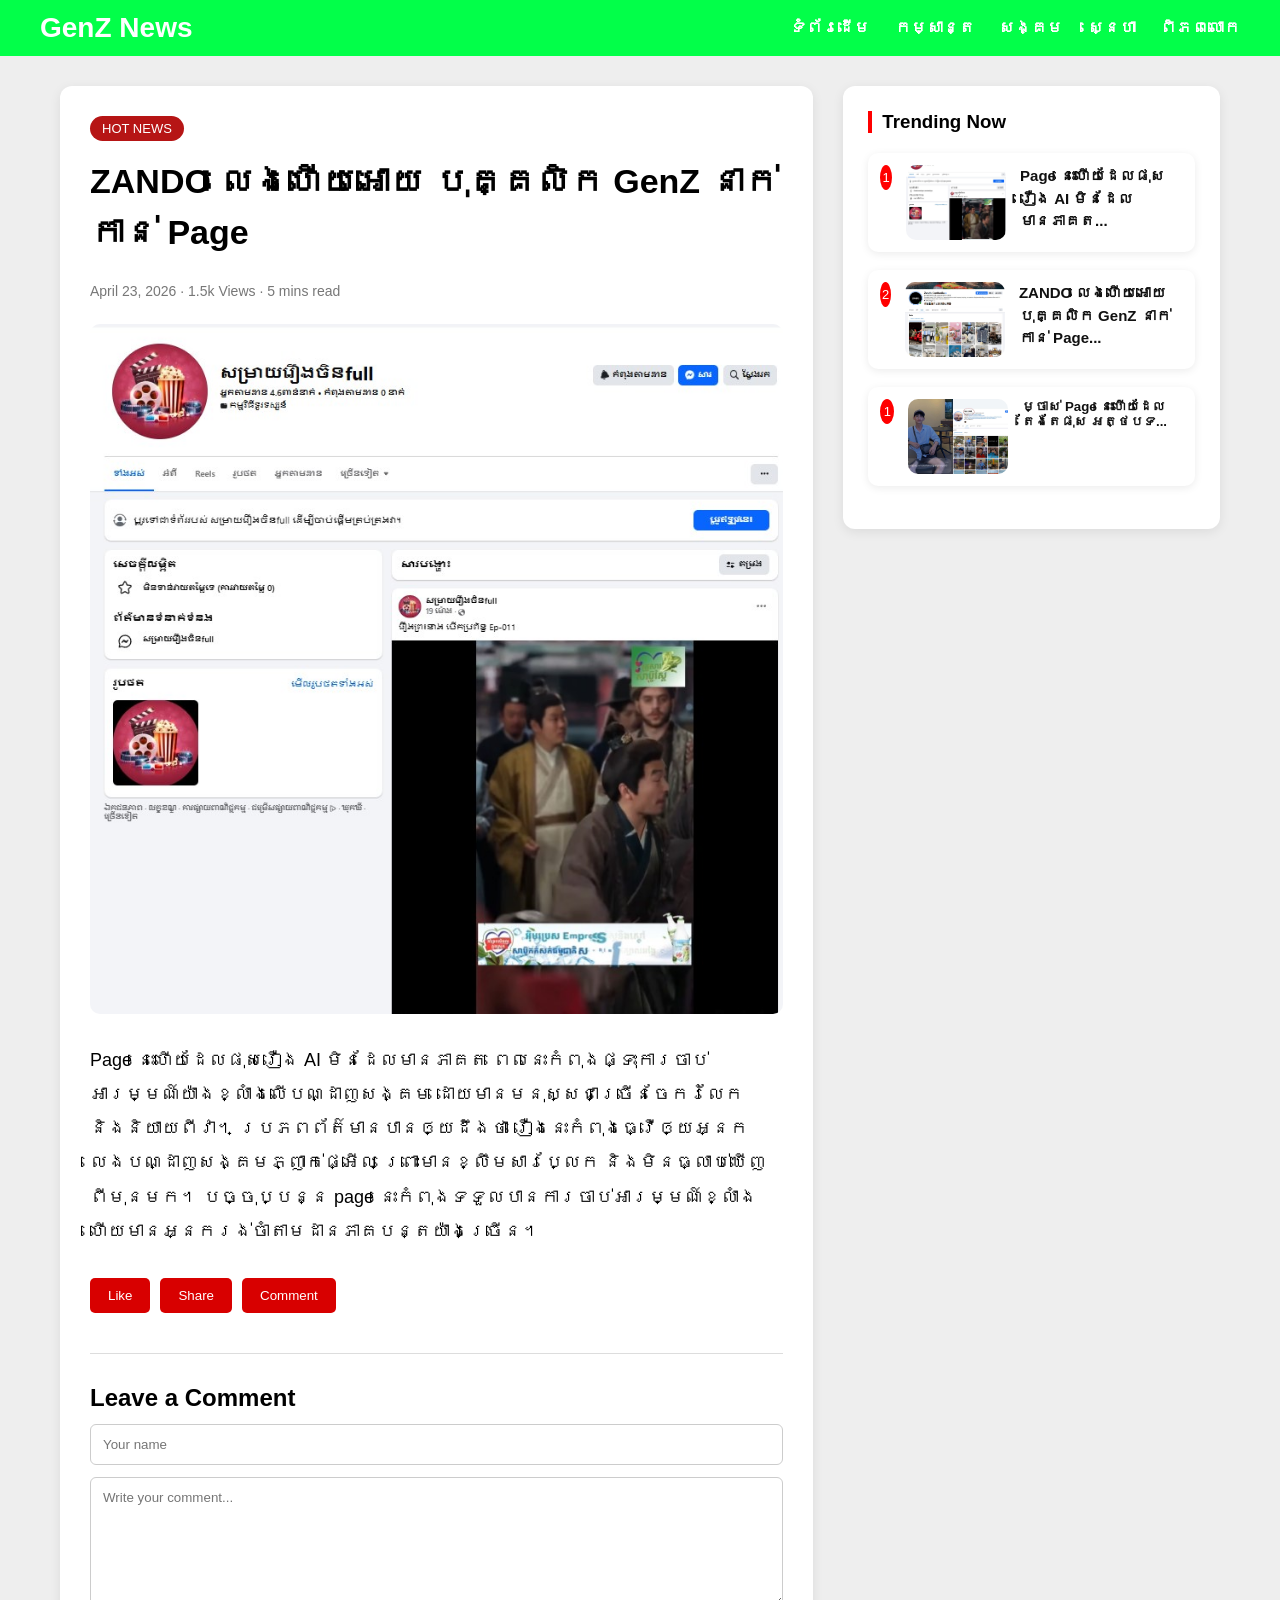
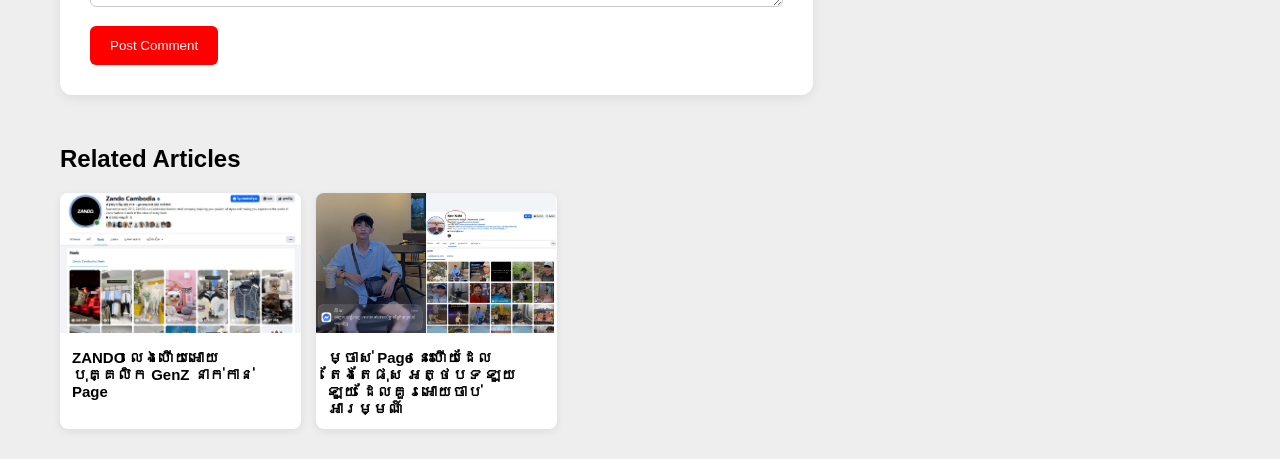
==== article1.html @ a0c183aa "update code" ====
<!DOCTYPE html>
<html lang="en">

<head>
    <meta charset="UTF-8">
    <meta name="viewport" content="width=device-width,initial-scale=1.0">
    <title>GenZ News Article</title>

    <style>
        * {
            margin: 0;
            padding: 0;
            box-sizing: border-box;
            font-family: Arial, Khmer OS Battambang, sans-serif;
        }
        
        body {
            background: #eee;
        }
        /* Header */
        
        header {
            background: #02ff49;
            color: white;
            padding: 12px 40px;
            display: flex;
            justify-content: space-between;
            align-items: center;
        }
        
        .logo {
            font-size: 28px;
            font-weight: bold;
        }
        
        nav a {
            color: #fff;
            text-decoration: none;
            margin-left: 20px;
            font-weight: 600;
        }
        /* Layout */
        
        .container {
            max-width: 1200px;
            margin: 30px auto;
            display: grid;
            grid-template-columns: 2fr 1fr;
            gap: 30px;
            padding: 0 20px;
        }
        /* Article */
        
        .article-box {
            background: #fff;
            padding: 30px;
            border-radius: 12px;
            box-shadow: 0 3px 12px rgba(0, 0, 0, .08);
        }
        
        .badge {
            background: #b61515;
            color: #fff;
            display: inline-block;
            padding: 5px 12px;
            border-radius: 30px;
            font-size: 13px;
            margin-bottom: 15px;
        }
        
        .meta {
            color: #777;
            font-size: 14px;
            margin: 12px 0 25px;
        }
        
        .article-box h1 {
            font-size: 34px;
            line-height: 1.5;
            margin-bottom: 25px;
        }
        
        .hero {
            width: 100%;
            border-radius: 10px;
            margin-bottom: 25px;
        }
        
        .article-box p {
            line-height: 1.9;
            margin-bottom: 20px;
            font-size: 18px;
        }
        /* share */
        
        .share {
            margin-top: 30px;
            display: flex;
            gap: 10px;
        }
        
        .share button {
            background: #d80000;
            border: none;
            color: #fff;
            padding: 10px 18px;
            border-radius: 5px;
            cursor: pointer;
        }
        /* comments */
        
        .comment-box {
            margin-top: 40px;
            padding-top: 30px;
            border-top: 1px solid #ddd;
        }
        
        input,
        textarea {
            width: 100%;
            padding: 12px;
            margin-top: 12px;
            border: 1px solid #ccc;
            border-radius: 6px;
        }
        
        textarea {
            height: 130px;
        }
        
        .post-btn {
            margin-top: 15px;
            background: red;
            color: #fff;
            border: none;
            padding: 12px 20px;
            border-radius: 6px;
        }
        /* Related */
        
        .related {
            margin-top: 50px;
        }
        
        .related h2 {
            margin-bottom: 20px;
        }
        
        .grid {
            display: grid;
            grid-template-columns: repeat(3, 1fr);
            gap: 15px;
        }
        
        .card {
            background: #fff;
            border-radius: 8px;
            overflow: hidden;
            box-shadow: 0 2px 8px rgba(0, 0, 0, .08);
            text-decoration: none;
            color: #000;
        }
        
        .card img {
            width: 100%;
            height: 140px;
            object-fit: cover;
        }
        
        .card h4 {
            padding: 12px;
            font-size: 15px;
        }
        /* sidebar */
        
        .sidebar {
            background: #fff;
            padding: 25px;
            border-radius: 12px;
            height: max-content;
            box-shadow: 0 3px 12px rgba(0, 0, 0, .08);
        }
        
        .sidebar h3 {
            border-left: 4px solid red;
            padding-left: 10px;
            margin-bottom: 20px;
        }
        
        .trend {
            display: flex;
            gap: 12px;
            margin-bottom: 18px;
            align-items: center;
        }
        
        .trend img {
            width: 90px;
            height: 65px;
            object-fit: cover;
            border-radius: 6px;
        }
        
        .num {
            background: red;
            color: #fff;
            width: 25px;
            height: 25px;
            display: flex;
            align-items: center;
            justify-content: center;
            border-radius: 50%;
            font-size: 13px;
        }
        
        .Trending {
            display: flex;
            gap: 14px;
            align-items: flex-start;
            text-decoration: none;
            background: #fff;
            padding: 12px;
            border-radius: 10px;
            box-shadow: 0 2px 8px rgba(0, 0, 0, .08);
            margin-bottom: 18px;
            transition: .3s;
            color: #111;
        }
        
        .Trending:hover {
            transform: translateY(-3px);
            box-shadow: 0 4px 12px rgba(0, 0, 0, .12);
        }
        
        .Trending img {
            width: 100px;
            height: 75px;
            object-fit: cover;
            border-radius: 10px;
            flex-shrink: 0;
        }
        
        .Trending h4 {
            font-size: 15px;
            line-height: 1.5;
            font-weight: 700;
            margin: 0;
        }
        
        .Trending:hover h4 {
            color: red;
        }
        
        @media(max-width:900px) {
            .container {
                grid-template-columns: 1fr;
            }
            .grid {
                grid-template-columns: 1fr 1fr;
            }
        }
    </style>
</head>

<body>

    <header>
        <div class="logo">GenZ News</div>

        <nav>
            <a href="./index.html">ទំព័រដើម</a>
            <a href="./komsan.html">កម្សាន្ត</a>
            <a href="./skoum.html">សង្គម</a>
            <a href="./sneha.html">ស្នេហា</a>
            <a href="./pipoblok.html">ពិភពលោក</a>
        </nav>
    </header>


    <div class="container">

        <!-- left -->
        <div>

            <div class="article-box">

                <div class="badge">HOT NEWS</div>

                <h1>
                    ZANDO ​​លេងហើយអោយ​​ បុគ្គលិក GenZ នាក់កាន់ Page
                </h1>

                <div class="meta">
                    April 23, 2026 · 1.5k Views · 5 mins read
                </div>

                <img class="hero" src="./img/1.jpg">

                <p>

                    Page នេះហើយដែលផុសរឿង AI មិនដែលមានភាគត ពេលនេះកំពុងផ្ទុះការចាប់អារម្មណ៍យ៉ាងខ្លាំងលើបណ្ដាញសង្គម ដោយមានមនុស្សជាច្រើនចែករំលែក និងនិយាយពីវា។ ប្រភពព័ត៌មានបានឲ្យដឹងថា រឿងនេះកំពុងធ្វើឲ្យអ្នកលេងបណ្ដាញសង្គមភ្ញាក់ផ្អើល ព្រោះមានខ្លឹមសារប្លែក និងមិនធ្លាប់ឃើញពីមុនមក។
                    បច្ចុប្បន្ន page នេះកំពុងទទួលបានការចាប់អារម្មណ៍ខ្លាំង ហើយមានអ្នករង់ចាំតាមដានភាគបន្តយ៉ាងច្រើន។
                </p>


                <div class="share">
                    <button>Like</button>
                    <button>Share</button>
                    <button>Comment</button>
                </div>


                <div class="comment-box">
                    <h2>Leave a Comment</h2>

                    <input placeholder="Your name">

                    <textarea placeholder="Write your comment..."></textarea>

                    <button class="post-btn">
Post Comment
</button>

                </div>

            </div>


            <div class="related">
                <h2>Related Articles</h2>

                <div class="grid">

                    <a href="article2.html" class="card">
                        <img src="./img/2.jpg" alt="">
                        <h4> ZANDO ​​លេងហើយអោយ​​ បុគ្គលិក GenZ នាក់កាន់ Page</h4>
                    </a>

                    <a href="article3.html" class="card">
                        <img src="./img/3.jpg" alt="">
                        <h4>ម្ចាស់ Page​​ នេះហើយដែលតែងតែផុស អត្ថបទ ឡូយ​ ឡូយ​​ ដែលគួរអោយចាប់អារម្មណ៍</h4>
                    </a>

                </div>
            </div>

        </div>


        <!-- right -->
        <div class="sidebar">

            <h3>Trending Now</h3>

            <a href="article1.html" class="Trending">
                <span class="num">1</span>
                <img src="./img/1.jpg">
                <h4>Page នេះហើយដែលផុសរឿង AI មិនដែលមានភាគត...</h4>
            </a>

            <a href="article2.html" class="Trending">
                <span class="num">2</span>
                <img src="./img/2.jpg">
                <h4> ZANDO ​​លេងហើយអោយ​​ បុគ្គលិក GenZ នាក់កាន់ Page...</h4>
            </a>
            <a href="article3.html" class="Trending">
                <span class="num">1</span>
                <img src="./img/3.jpg">
                <h5> ម្ចាស់ Page​​ នេះហើយដែលតែងតែផុស អត្ថបទ...</h5>
            </a>


        </div>

    </div>

</body>

</html>
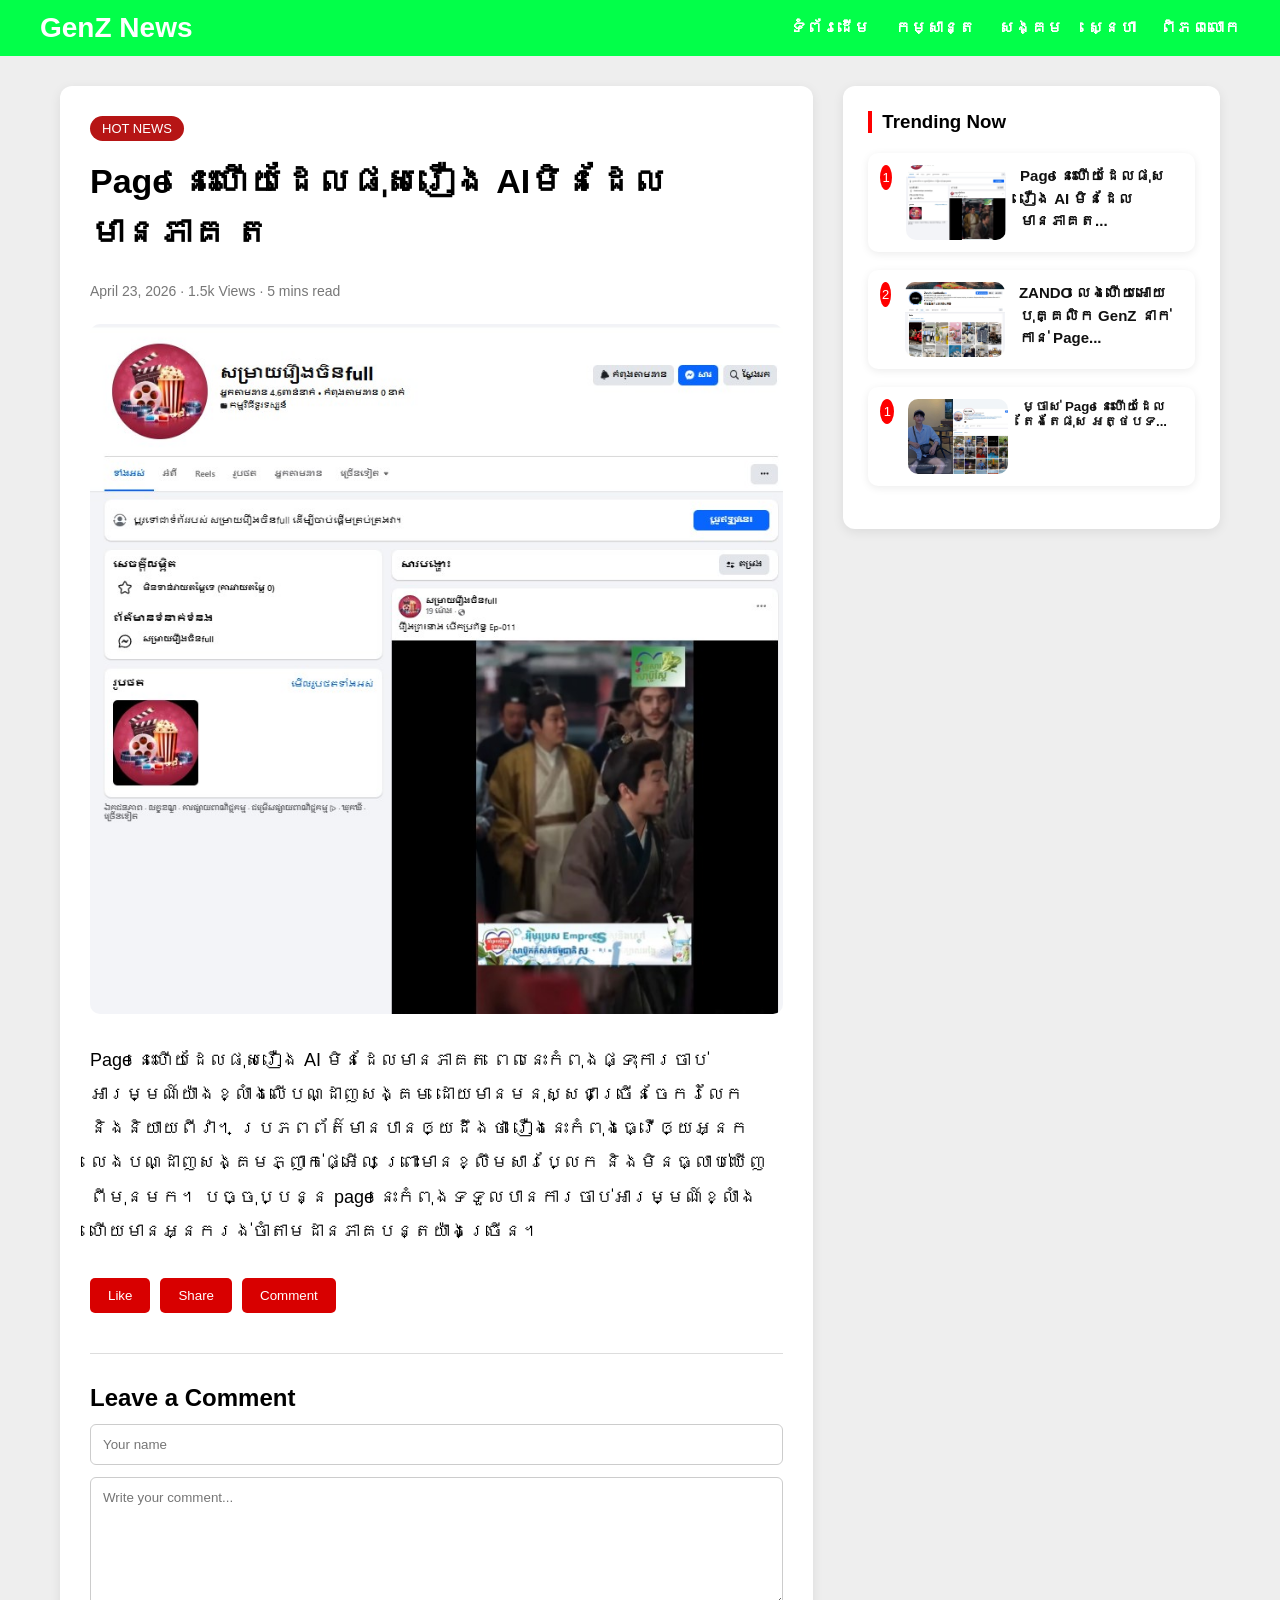
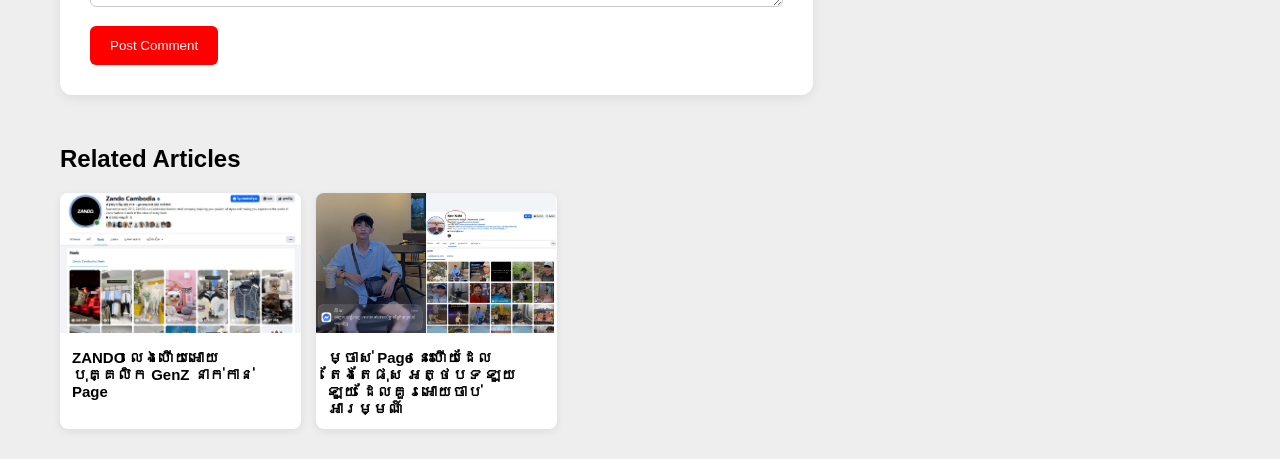
==== commit 2300899e: "update code" ====
--- a/article1.html
+++ b/article1.html
@@ -268,7 +268,7 @@
         <div class="logo">GenZ News</div>
 
         <nav>
-            <a href="./index.html">ទំព័រដើម</a>
+            <a href="/">ទំព័រដើម</a>
             <a href="./komsan.html">កម្សាន្ត</a>
             <a href="./skoum.html">សង្គម</a>
             <a href="./sneha.html">ស្នេហា</a>
@@ -287,7 +287,7 @@
                 <div class="badge">HOT NEWS</div>
 
                 <h1>
-                    ZANDO ​​លេងហើយអោយ​​ បុគ្គលិក GenZ នាក់កាន់ Page
+                    Page​ នេះហើយដែលផុសរឿង AI​មិនដែលមានភាគ ត
                 </h1>
 
                 <div class="meta">
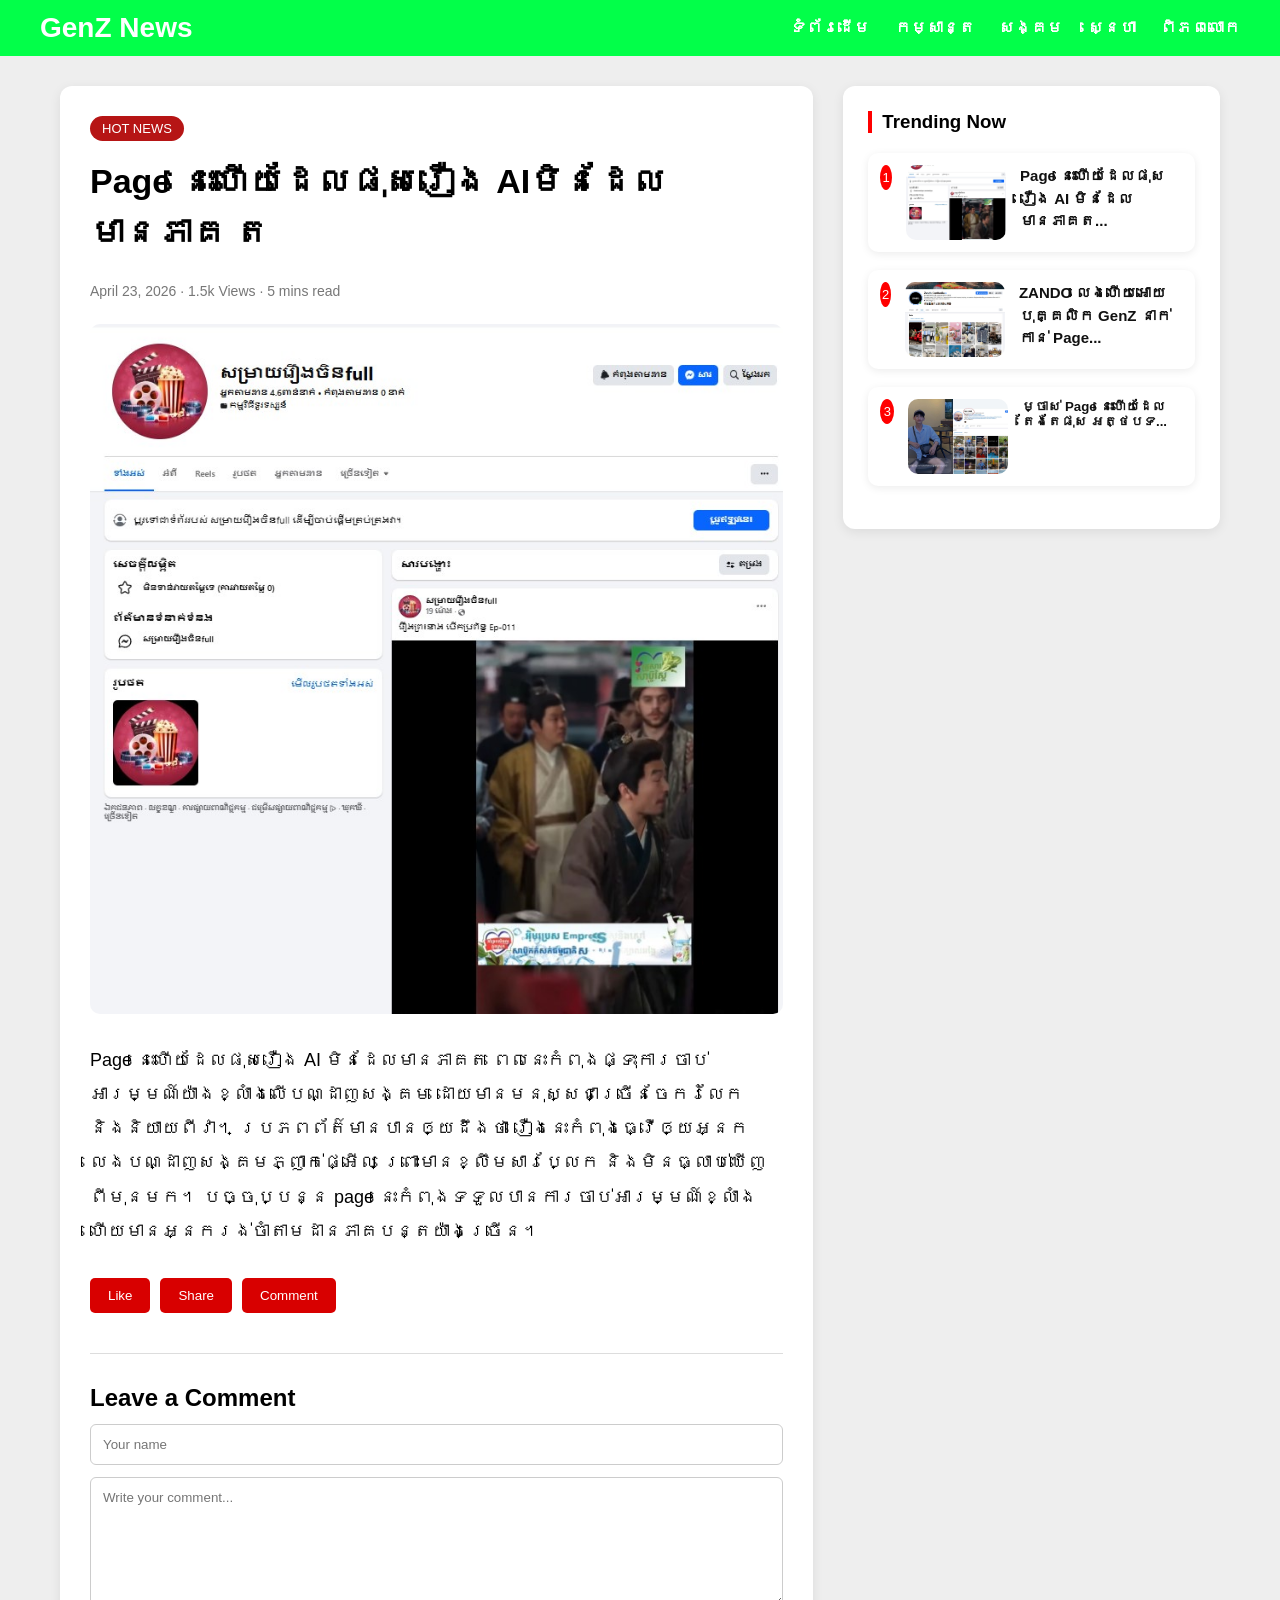
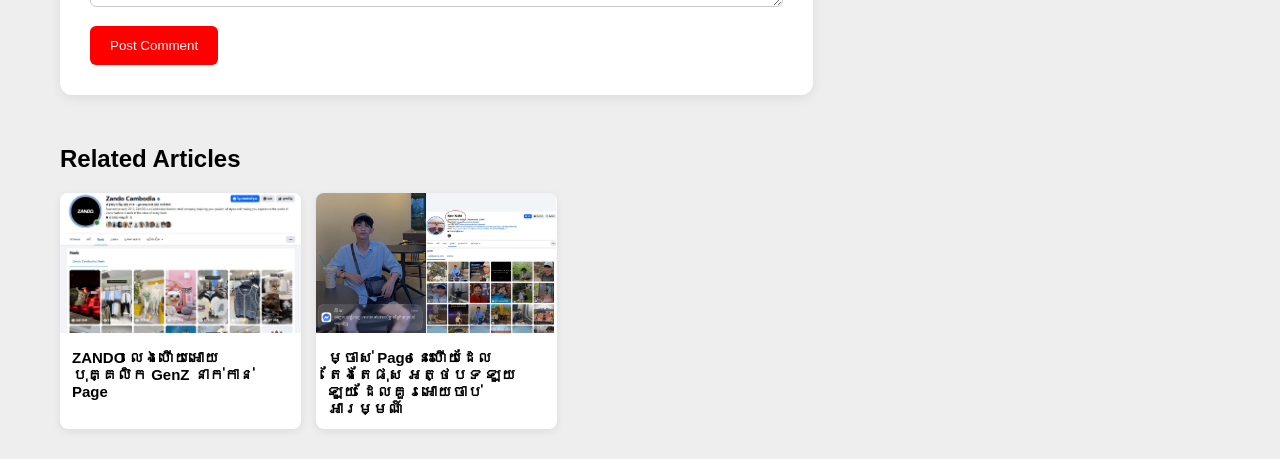
==== commit f059ef3b: "update code" ====
--- a/article1.html
+++ b/article1.html
@@ -364,7 +364,7 @@
                 <h4> ZANDO ​​លេងហើយអោយ​​ បុគ្គលិក GenZ នាក់កាន់ Page...</h4>
             </a>
             <a href="article3.html" class="Trending">
-                <span class="num">1</span>
+                <span class="num">3</span>
                 <img src="./img/3.jpg">
                 <h5> ម្ចាស់ Page​​ នេះហើយដែលតែងតែផុស អត្ថបទ...</h5>
             </a>
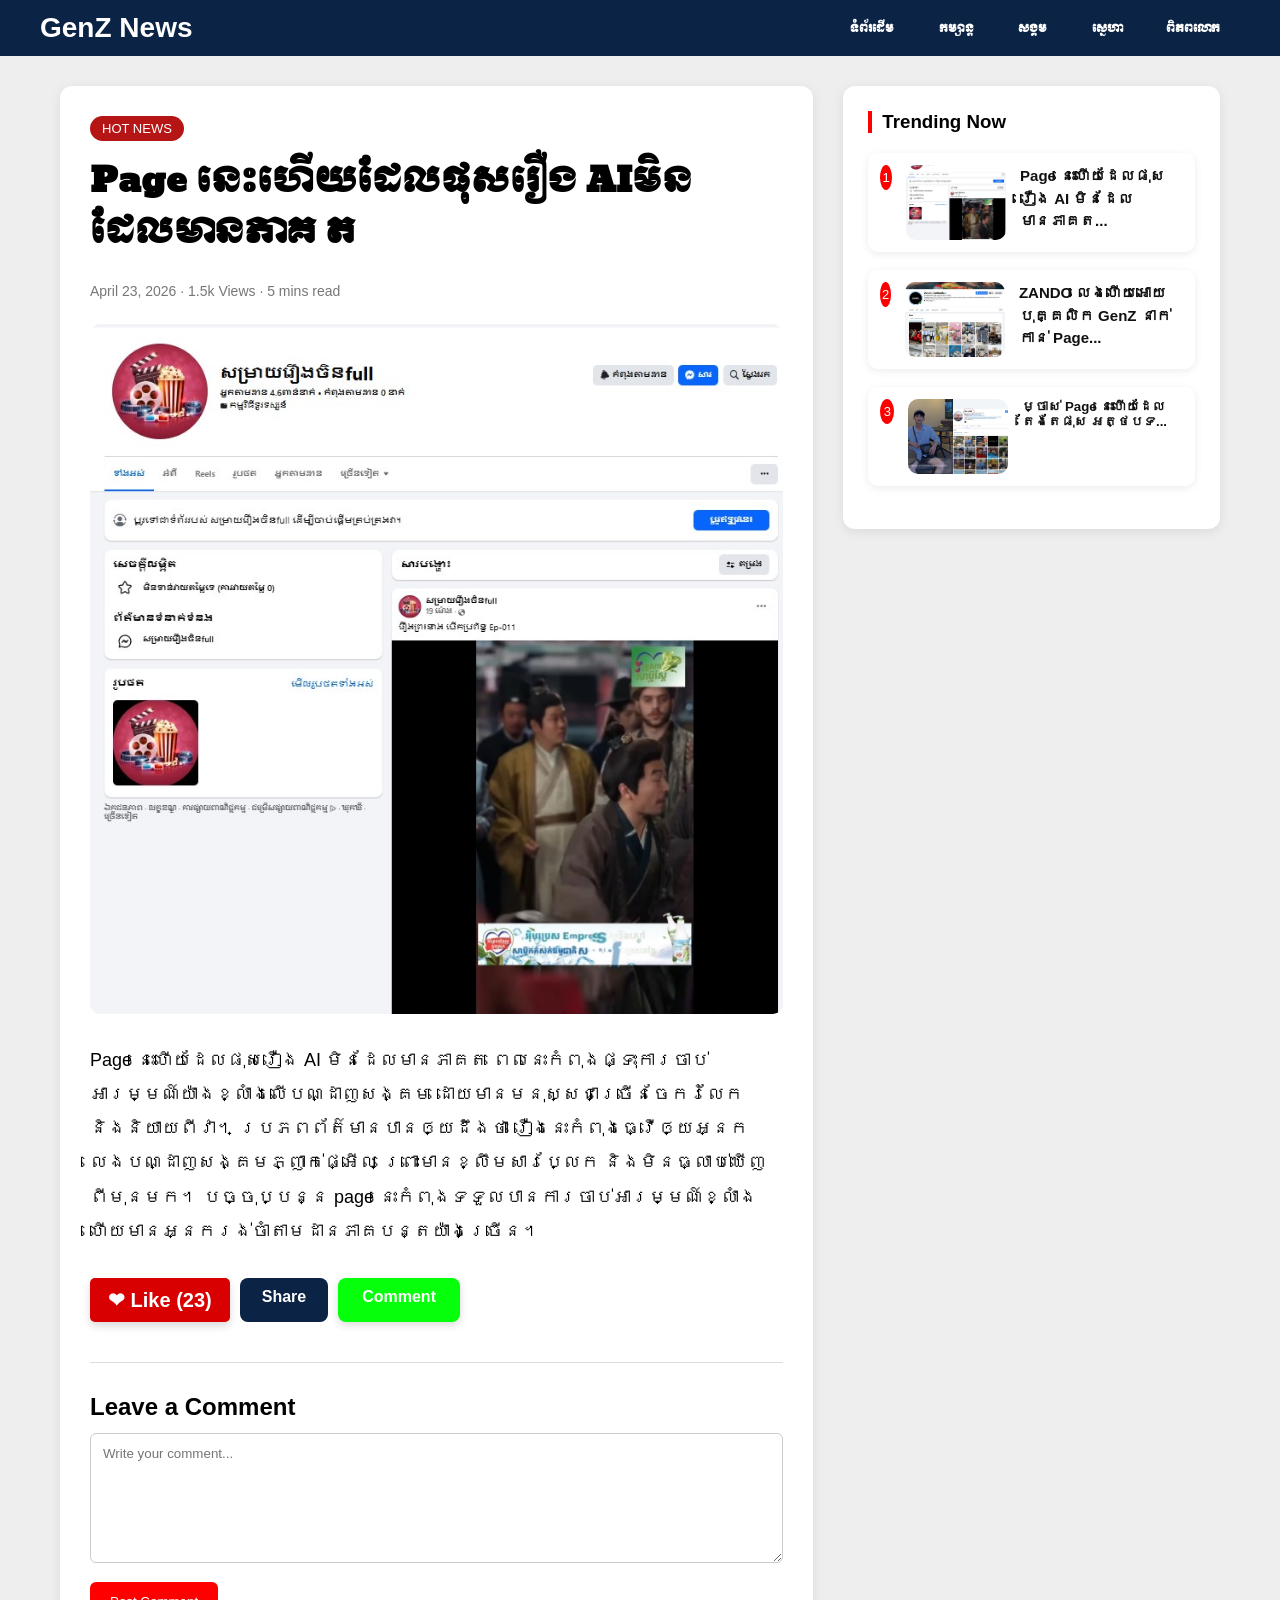
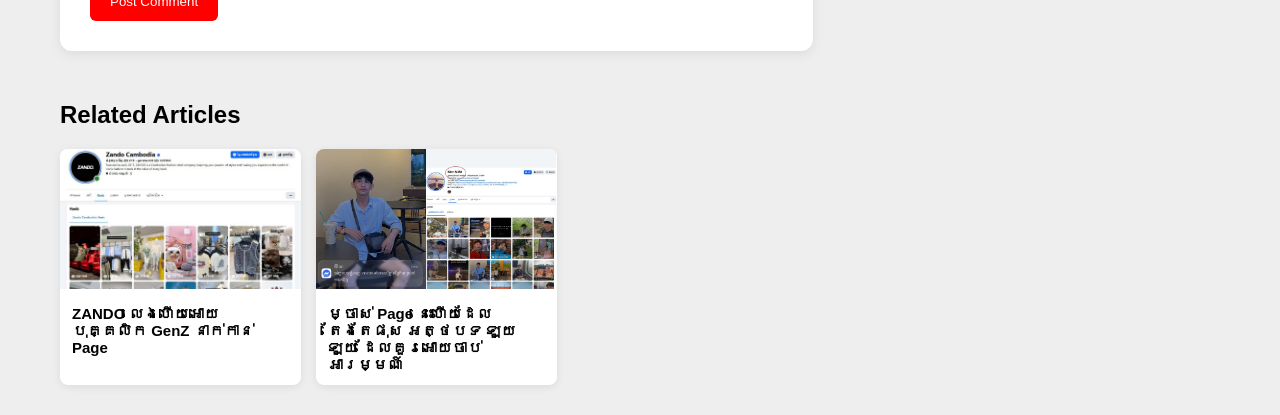
==== commit 515f367d: "update code" ====
--- a/article1.html
+++ b/article1.html
@@ -4,262 +4,10 @@
 <head>
     <meta charset="UTF-8">
     <meta name="viewport" content="width=device-width,initial-scale=1.0">
+    <link href="https://fonts.googleapis.com/css2?family=Moul&display=swap" rel="stylesheet">
     <title>GenZ News Article</title>
 
-    <style>
-        * {
-            margin: 0;
-            padding: 0;
-            box-sizing: border-box;
-            font-family: Arial, Khmer OS Battambang, sans-serif;
-        }
-        
-        body {
-            background: #eee;
-        }
-        /* Header */
-        
-        header {
-            background: #02ff49;
-            color: white;
-            padding: 12px 40px;
-            display: flex;
-            justify-content: space-between;
-            align-items: center;
-        }
-        
-        .logo {
-            font-size: 28px;
-            font-weight: bold;
-        }
-        
-        nav a {
-            color: #fff;
-            text-decoration: none;
-            margin-left: 20px;
-            font-weight: 600;
-        }
-        /* Layout */
-        
-        .container {
-            max-width: 1200px;
-            margin: 30px auto;
-            display: grid;
-            grid-template-columns: 2fr 1fr;
-            gap: 30px;
-            padding: 0 20px;
-        }
-        /* Article */
-        
-        .article-box {
-            background: #fff;
-            padding: 30px;
-            border-radius: 12px;
-            box-shadow: 0 3px 12px rgba(0, 0, 0, .08);
-        }
-        
-        .badge {
-            background: #b61515;
-            color: #fff;
-            display: inline-block;
-            padding: 5px 12px;
-            border-radius: 30px;
-            font-size: 13px;
-            margin-bottom: 15px;
-        }
-        
-        .meta {
-            color: #777;
-            font-size: 14px;
-            margin: 12px 0 25px;
-        }
-        
-        .article-box h1 {
-            font-size: 34px;
-            line-height: 1.5;
-            margin-bottom: 25px;
-        }
-        
-        .hero {
-            width: 100%;
-            border-radius: 10px;
-            margin-bottom: 25px;
-        }
-        
-        .article-box p {
-            line-height: 1.9;
-            margin-bottom: 20px;
-            font-size: 18px;
-        }
-        /* share */
-        
-        .share {
-            margin-top: 30px;
-            display: flex;
-            gap: 10px;
-        }
-        
-        .share button {
-            background: #d80000;
-            border: none;
-            color: #fff;
-            padding: 10px 18px;
-            border-radius: 5px;
-            cursor: pointer;
-        }
-        /* comments */
-        
-        .comment-box {
-            margin-top: 40px;
-            padding-top: 30px;
-            border-top: 1px solid #ddd;
-        }
-        
-        input,
-        textarea {
-            width: 100%;
-            padding: 12px;
-            margin-top: 12px;
-            border: 1px solid #ccc;
-            border-radius: 6px;
-        }
-        
-        textarea {
-            height: 130px;
-        }
-        
-        .post-btn {
-            margin-top: 15px;
-            background: red;
-            color: #fff;
-            border: none;
-            padding: 12px 20px;
-            border-radius: 6px;
-        }
-        /* Related */
-        
-        .related {
-            margin-top: 50px;
-        }
-        
-        .related h2 {
-            margin-bottom: 20px;
-        }
-        
-        .grid {
-            display: grid;
-            grid-template-columns: repeat(3, 1fr);
-            gap: 15px;
-        }
-        
-        .card {
-            background: #fff;
-            border-radius: 8px;
-            overflow: hidden;
-            box-shadow: 0 2px 8px rgba(0, 0, 0, .08);
-            text-decoration: none;
-            color: #000;
-        }
-        
-        .card img {
-            width: 100%;
-            height: 140px;
-            object-fit: cover;
-        }
-        
-        .card h4 {
-            padding: 12px;
-            font-size: 15px;
-        }
-        /* sidebar */
-        
-        .sidebar {
-            background: #fff;
-            padding: 25px;
-            border-radius: 12px;
-            height: max-content;
-            box-shadow: 0 3px 12px rgba(0, 0, 0, .08);
-        }
-        
-        .sidebar h3 {
-            border-left: 4px solid red;
-            padding-left: 10px;
-            margin-bottom: 20px;
-        }
-        
-        .trend {
-            display: flex;
-            gap: 12px;
-            margin-bottom: 18px;
-            align-items: center;
-        }
-        
-        .trend img {
-            width: 90px;
-            height: 65px;
-            object-fit: cover;
-            border-radius: 6px;
-        }
-        
-        .num {
-            background: red;
-            color: #fff;
-            width: 25px;
-            height: 25px;
-            display: flex;
-            align-items: center;
-            justify-content: center;
-            border-radius: 50%;
-            font-size: 13px;
-        }
-        
-        .Trending {
-            display: flex;
-            gap: 14px;
-            align-items: flex-start;
-            text-decoration: none;
-            background: #fff;
-            padding: 12px;
-            border-radius: 10px;
-            box-shadow: 0 2px 8px rgba(0, 0, 0, .08);
-            margin-bottom: 18px;
-            transition: .3s;
-            color: #111;
-        }
-        
-        .Trending:hover {
-            transform: translateY(-3px);
-            box-shadow: 0 4px 12px rgba(0, 0, 0, .12);
-        }
-        
-        .Trending img {
-            width: 100px;
-            height: 75px;
-            object-fit: cover;
-            border-radius: 10px;
-            flex-shrink: 0;
-        }
-        
-        .Trending h4 {
-            font-size: 15px;
-            line-height: 1.5;
-            font-weight: 700;
-            margin: 0;
-        }
-        
-        .Trending:hover h4 {
-            color: red;
-        }
-        
-        @media(max-width:900px) {
-            .container {
-                grid-template-columns: 1fr;
-            }
-            .grid {
-                grid-template-columns: 1fr 1fr;
-            }
-        }
-    </style>
+    <link rel="stylesheet" href="post.css">
 </head>
 
 <body>
@@ -268,11 +16,11 @@
         <div class="logo">GenZ News</div>
 
         <nav>
-            <a href="/">ទំព័រដើម</a>
-            <a href="./komsan.html">កម្សាន្ត</a>
-            <a href="./skoum.html">សង្គម</a>
-            <a href="./sneha.html">ស្នេហា</a>
-            <a href="./pipoblok.html">ពិភពលោក</a>
+            <a href="./index.html" class="khmer-title">ទំព័រដើម</a>
+            <a href="./komsan.html" class="khmer-title">កម្សាន្ត</a>
+            <a href="./skoum.html" class="khmer-title">សង្គម</a>
+            <a href="./sneha.html" class="khmer-title">ស្នេហា</a>
+            <a href="./pipoblok.html" class="khmer-title">ពិភពលោក</a>
         </nav>
     </header>
 
@@ -286,7 +34,7 @@
 
                 <div class="badge">HOT NEWS</div>
 
-                <h1>
+                <h1 class="khmer-title">
                     Page​ នេះហើយដែលផុសរឿង AI​មិនដែលមានភាគ ត
                 </h1>
 
@@ -304,16 +52,20 @@
 
 
                 <div class="share">
-                    <button>Like</button>
-                    <button>Share</button>
-                    <button>Comment</button>
+                    <button class="like-btn">
+                        ❤ Like (23)
+                        </button>
+                    <a class="share-btn" href="https://www.facebook.com/share/p/1JPgJ2mor9/" target="_blank">
+                         Share
+                        </a>
+                    <a class="Comment-btn" href="https://www.facebook.com/share/p/1JPgJ2mor9/" target="_blank">
+                         Comment
+                        </a>
                 </div>
 
 
                 <div class="comment-box">
                     <h2>Leave a Comment</h2>
-
-                    <input placeholder="Your name">
 
                     <textarea placeholder="Write your comment..."></textarea>
 
--- a/post.css
+++ b/post.css
@@ -0,0 +1,337 @@
+* {
+    margin: 0;
+    padding: 0;
+    box-sizing: border-box;
+    font-family: Arial, Khmer OS Battambang, sans-serif;
+}
+
+body {
+    background: #eee;
+}
+
+
+/* Header */
+
+header {
+    background: #0B2345;
+    color: white;
+    padding: 12px 40px;
+    display: flex;
+    justify-content: space-between;
+    align-items: center;
+}
+
+.logo {
+    font-size: 28px;
+    font-weight: bold;
+}
+
+nav a {
+    color: #fff;
+    text-decoration: none;
+    margin-left: 20px;
+    font-weight: 600;
+}
+
+
+/* Layout */
+
+.container {
+    max-width: 1200px;
+    margin: 30px auto;
+    display: grid;
+    grid-template-columns: 2fr 1fr;
+    gap: 30px;
+    padding: 0 20px;
+}
+
+
+/* Article */
+
+.article-box {
+    background: #fff;
+    padding: 30px;
+    border-radius: 12px;
+    box-shadow: 0 3px 12px rgba(0, 0, 0, .08);
+}
+
+.badge {
+    background: #b61515;
+    color: #fff;
+    display: inline-block;
+    padding: 5px 12px;
+    border-radius: 30px;
+    font-size: 13px;
+    margin-bottom: 15px;
+}
+
+.meta {
+    color: #777;
+    font-size: 14px;
+    margin: 12px 0 25px;
+}
+
+.article-box h1 {
+    font-size: 34px;
+    line-height: 1.5;
+    margin-bottom: 25px;
+}
+
+.hero {
+    width: 100%;
+    border-radius: 10px;
+    margin-bottom: 25px;
+}
+
+.article-box p {
+    line-height: 1.9;
+    margin-bottom: 20px;
+    font-size: 18px;
+}
+
+
+/* share */
+
+.share {
+    margin-top: 30px;
+    display: flex;
+    gap: 10px;
+}
+
+.share button {
+    background: #d80000;
+    border: none;
+    color: #fff;
+    padding: 10px 18px;
+    border-radius: 5px;
+    cursor: pointer;
+}
+
+
+/* comments */
+
+.comment-box {
+    margin-top: 40px;
+    padding-top: 30px;
+    border-top: 1px solid #ddd;
+}
+
+input,
+textarea {
+    width: 100%;
+    padding: 12px;
+    margin-top: 12px;
+    border: 1px solid #ccc;
+    border-radius: 6px;
+}
+
+textarea {
+    height: 130px;
+}
+
+.post-btn {
+    margin-top: 15px;
+    background: red;
+    color: #fff;
+    border: none;
+    padding: 12px 20px;
+    border-radius: 6px;
+}
+
+
+/* Related */
+
+.related {
+    margin-top: 50px;
+}
+
+.related h2 {
+    margin-bottom: 20px;
+}
+
+.grid {
+    display: grid;
+    grid-template-columns: repeat(3, 1fr);
+    gap: 15px;
+}
+
+.card {
+    background: #fff;
+    border-radius: 8px;
+    overflow: hidden;
+    box-shadow: 0 2px 8px rgba(0, 0, 0, .08);
+    text-decoration: none;
+    color: #000;
+}
+
+.card img {
+    width: 100%;
+    height: 140px;
+    object-fit: cover;
+}
+
+.card h4 {
+    padding: 12px;
+    font-size: 15px;
+}
+
+
+/* sidebar */
+
+.sidebar {
+    background: #fff;
+    padding: 25px;
+    border-radius: 12px;
+    height: max-content;
+    box-shadow: 0 3px 12px rgba(0, 0, 0, .08);
+}
+
+.sidebar h3 {
+    border-left: 4px solid red;
+    padding-left: 10px;
+    margin-bottom: 20px;
+}
+
+.trend {
+    display: flex;
+    gap: 12px;
+    margin-bottom: 18px;
+    align-items: center;
+}
+
+.trend img {
+    width: 90px;
+    height: 65px;
+    object-fit: cover;
+    border-radius: 6px;
+}
+
+.num {
+    background: red;
+    color: #fff;
+    width: 25px;
+    height: 25px;
+    display: flex;
+    align-items: center;
+    justify-content: center;
+    border-radius: 50%;
+    font-size: 13px;
+}
+
+.Trending {
+    display: flex;
+    gap: 14px;
+    align-items: flex-start;
+    text-decoration: none;
+    background: #fff;
+    padding: 12px;
+    border-radius: 10px;
+    box-shadow: 0 2px 8px rgba(0, 0, 0, .08);
+    margin-bottom: 18px;
+    transition: .3s;
+    color: #111;
+}
+
+.Trending:hover {
+    transform: translateY(-3px);
+    box-shadow: 0 4px 12px rgba(0, 0, 0, .12);
+}
+
+.Trending img {
+    width: 100px;
+    height: 75px;
+    object-fit: cover;
+    border-radius: 10px;
+    flex-shrink: 0;
+}
+
+.Trending h4 {
+    font-size: 15px;
+    line-height: 1.5;
+    font-weight: 700;
+    margin: 0;
+}
+
+.Trending:hover h4 {
+    color: red;
+}
+
+.like-btn {
+    background: #e10600;
+    color: #fff;
+    border: none;
+    padding: 12px 22px;
+    border-radius: 12px;
+    font-size: 20px;
+    font-weight: 700;
+    display: inline-flex;
+    align-items: center;
+    gap: 10px;
+    cursor: pointer;
+    box-shadow: 0 4px 8px rgba(0, 0, 0, .15);
+}
+
+.like-btn:hover {
+    background: #c90000;
+}
+
+.like-btn i {
+    font-size: 18px;
+}
+
+@media(max-width:900px) {
+    .container {
+        grid-template-columns: 1fr;
+    }
+    .grid {
+        grid-template-columns: 1fr 1fr;
+    }
+}
+
+.share-btn {
+    display: inline-block;
+    background: #0b2345;
+    color: #fff;
+    padding: 10px 22px;
+    border-radius: 8px;
+    text-decoration: none;
+    font-weight: bold;
+}
+
+.share-btn:hover {
+    opacity: .9;
+}
+
+.Comment-btn {
+    display: inline-block;
+    background: #06ff0a;
+    color: #fff;
+    padding: 10px 24px;
+    border-radius: 8px;
+    text-decoration: none;
+    font-weight: 700;
+    font-size: 16px;
+    transition: .3s;
+    box-shadow: 0 3px 8px rgba(0, 0, 0, .15);
+}
+
+.Comment-btn:hover {
+    background: #2bff01;
+    transform: translateY(-2px);
+}
+
+.Comment-btn:active {
+    transform: scale(.98);
+}
+
+.khmer-title {
+    font-family: 'Moul', serif;
+    font-size: 10px;
+    /* change bigger/smaller */
+    text-decoration: none;
+    margin-right: 20px;
+}
+
+.khmer-title:hover {
+    opacity: .8;
+}
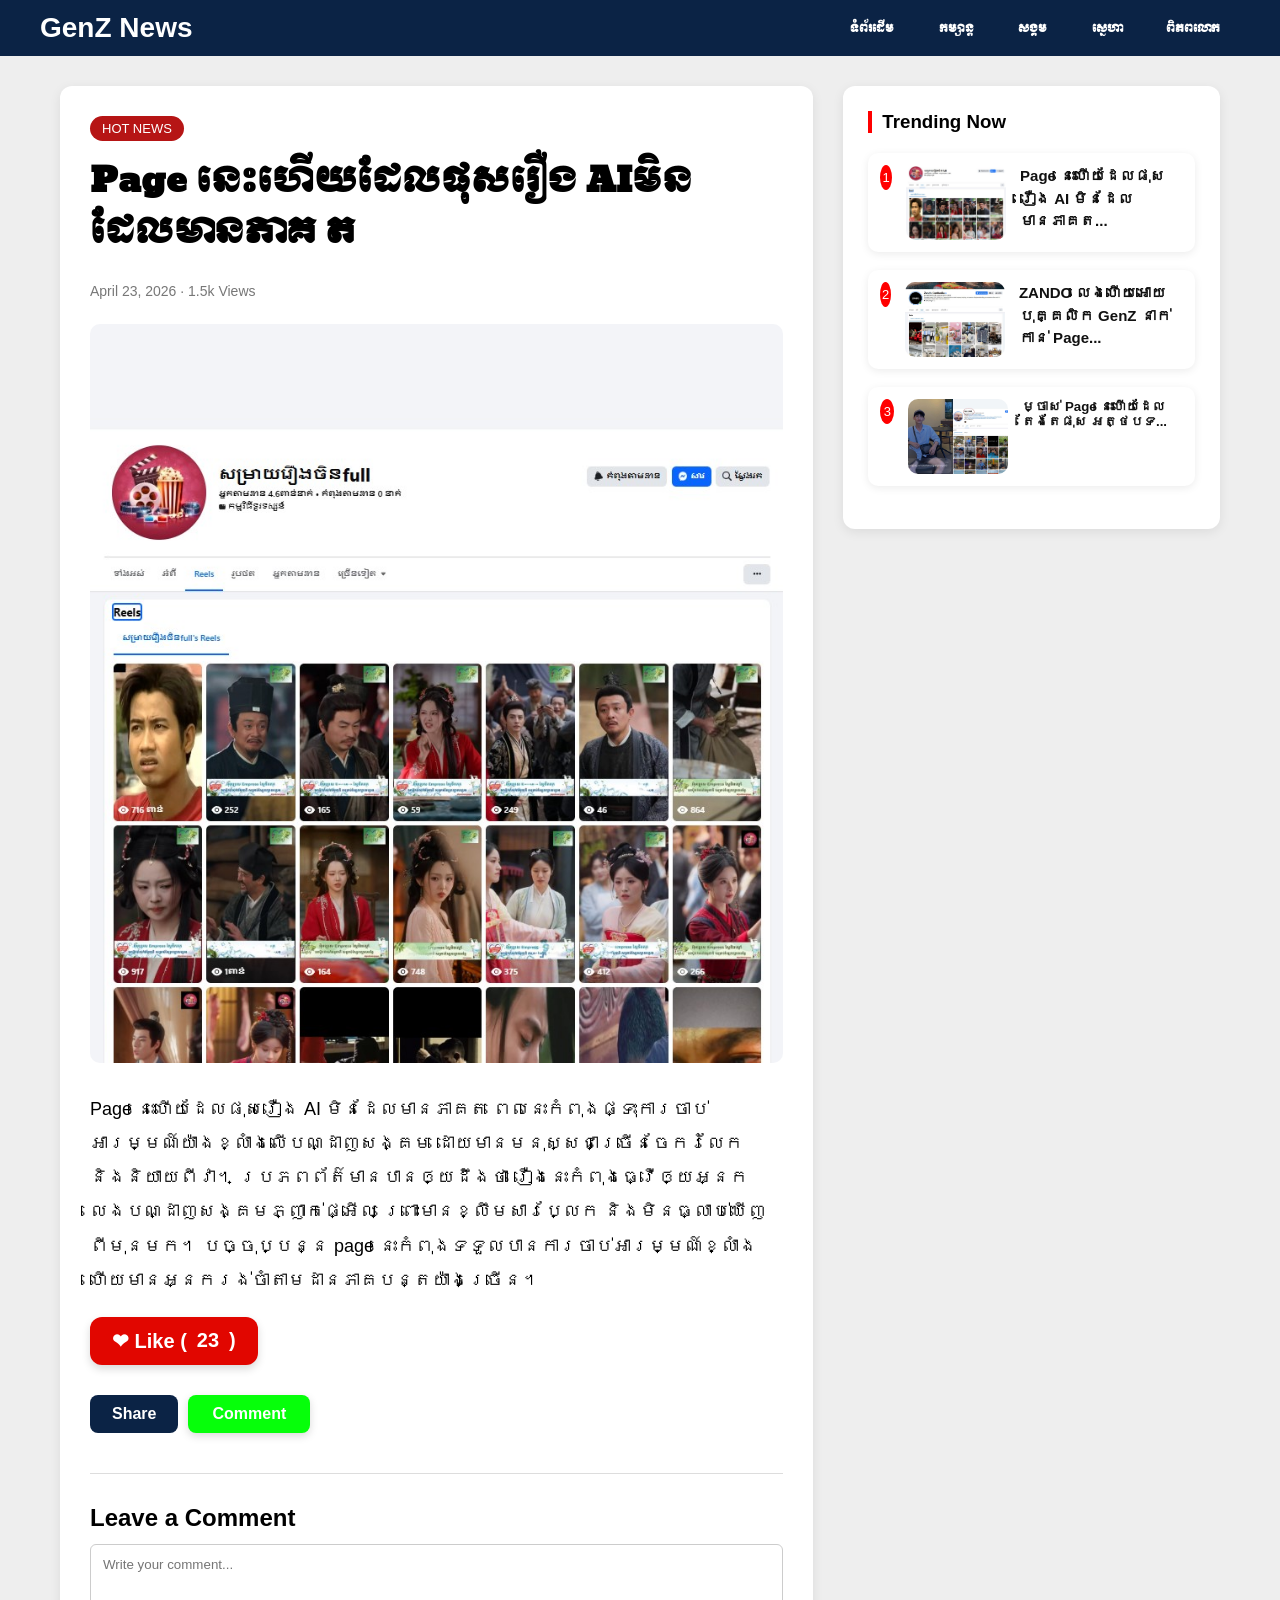
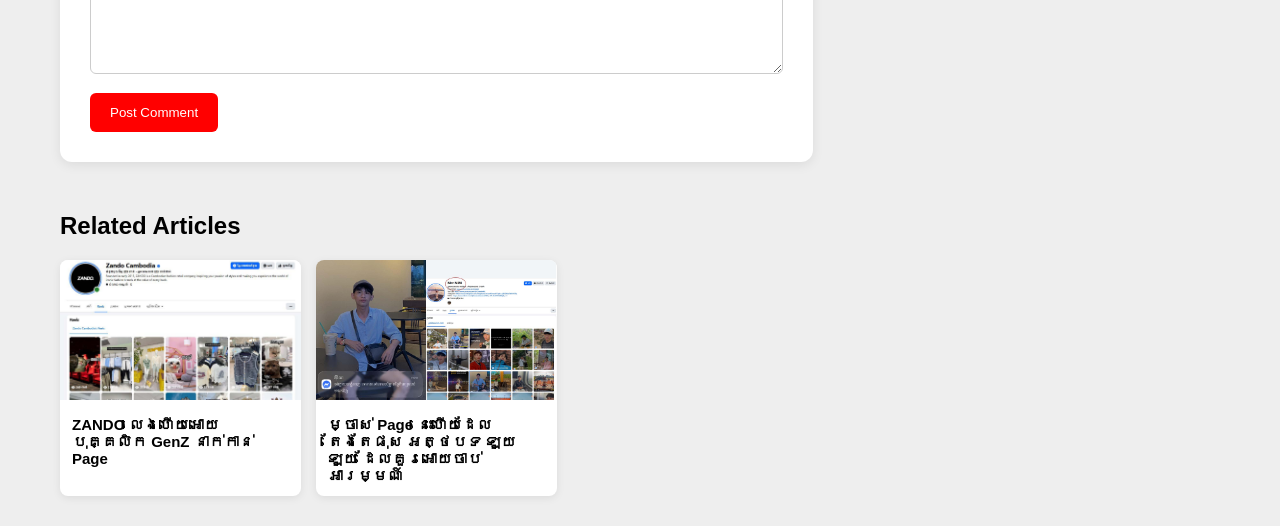
==== commit c6daf275: "update project" ====
--- a/article1.html
+++ b/article1.html
@@ -39,7 +39,7 @@
                 </h1>
 
                 <div class="meta">
-                    April 23, 2026 · 1.5k Views · 5 mins read
+                    April 23, 2026 · 1.5k Views
                 </div>
 
                 <img class="hero" src="./img/1.jpg">
@@ -50,11 +50,37 @@
                     បច្ចុប្បន្ន page នេះកំពុងទទួលបានការចាប់អារម្មណ៍ខ្លាំង ហើយមានអ្នករង់ចាំតាមដានភាគបន្តយ៉ាងច្រើន។
                 </p>
 
-
+                <button class="like-btn" onclick="likePost()" id="likeBtn">
+❤ Like (<span id="likeCount">0</span>)
+</button>
+
+                <script>
+                    let likes = localStorage.getItem("likes") || 23;
+                    let liked = localStorage.getItem("liked");
+
+                    document.getElementById("likeCount").innerText = likes;
+
+                    if (liked) {
+                        document.getElementById("likeBtn").disabled = true;
+                        document.getElementById("likeBtn").innerHTML =
+                            '❤️ Liked (<span id="likeCount">' + likes + '</span>)';
+                    }
+
+                    function likePost() {
+                        if (localStorage.getItem("liked")) return;
+
+                        likes++;
+                        localStorage.setItem("likes", likes);
+                        localStorage.setItem("liked", "true");
+
+                        document.getElementById("likeCount").innerText = likes;
+
+                        document.getElementById("likeBtn").disabled = true;
+                    }
+                </script>
                 <div class="share">
-                    <button class="like-btn">
-                        ❤ Like (23)
-                        </button>
+
+
                     <a class="share-btn" href="https://www.facebook.com/share/p/1JPgJ2mor9/" target="_blank">
                          Share
                         </a>
@@ -64,18 +90,67 @@
                 </div>
 
 
-                <div class="comment-box">
+                <div class="comment-box" id="commentBox">
                     <h2>Leave a Comment</h2>
 
-                    <textarea placeholder="Write your comment..."></textarea>
-
-                    <button class="post-btn">
-Post Comment
-</button>
-
-                </div>
+                    <textarea id="commentText" placeholder="Write your comment..."></textarea>
+
+                    <button class="post-btn" onclick="postComment()">
+        Post Comment
+    </button>
+
+                    <div id="commentsList"></div>
+                </div>
+
+                <script>
+                    function postComment() {
+                        let commentInput = document.getElementById("commentText");
+                        let text = commentInput.value.trim();
+
+                        if (text == "") {
+                            alert("Write comment first");
+                            return;
+                        }
+
+                        // get old comments
+                        let comments = JSON.parse(localStorage.getItem("comments")) || [];
+
+                        // add new comment
+                        comments.push({
+                            message: text,
+                            date: new Date().toLocaleString()
+                        });
+
+                        // save
+                        localStorage.setItem("comments", JSON.stringify(comments));
+
+                        commentInput.value = "";
+
+                        loadComments();
+                    }
+
+                    function loadComments() {
+                        let comments = JSON.parse(localStorage.getItem("comments")) || [];
+
+                        let box = document.getElementById("commentsList");
+                        box.innerHTML = "";
+
+                        comments.slice().reverse().forEach(c => {
+                            box.innerHTML += `
+        <div class="comment-item">
+            <p>${c.message}</p>
+            <small>${c.date}</small>
+        </div>
+        `;
+                        });
+                    }
+
+                    // load saved comments when page opens
+                    window.onload = loadComments;
+                </script>
 
             </div>
+
 
 
             <div class="related">
--- a/post.css
+++ b/post.css
@@ -334,4 +334,25 @@
 
 .khmer-title:hover {
     opacity: .8;
+}
+
+.post-date {
+    margin-top: 10px;
+    color: #777;
+    font-size: 14px;
+}
+
+.comment-item {
+    background: #f5f5f5;
+    padding: 10px;
+    margin-top: 10px;
+    border-radius: 8px;
+}
+
+.comment-item p {
+    margin: 0;
+}
+
+.comment-item small {
+    color: #777;
 }
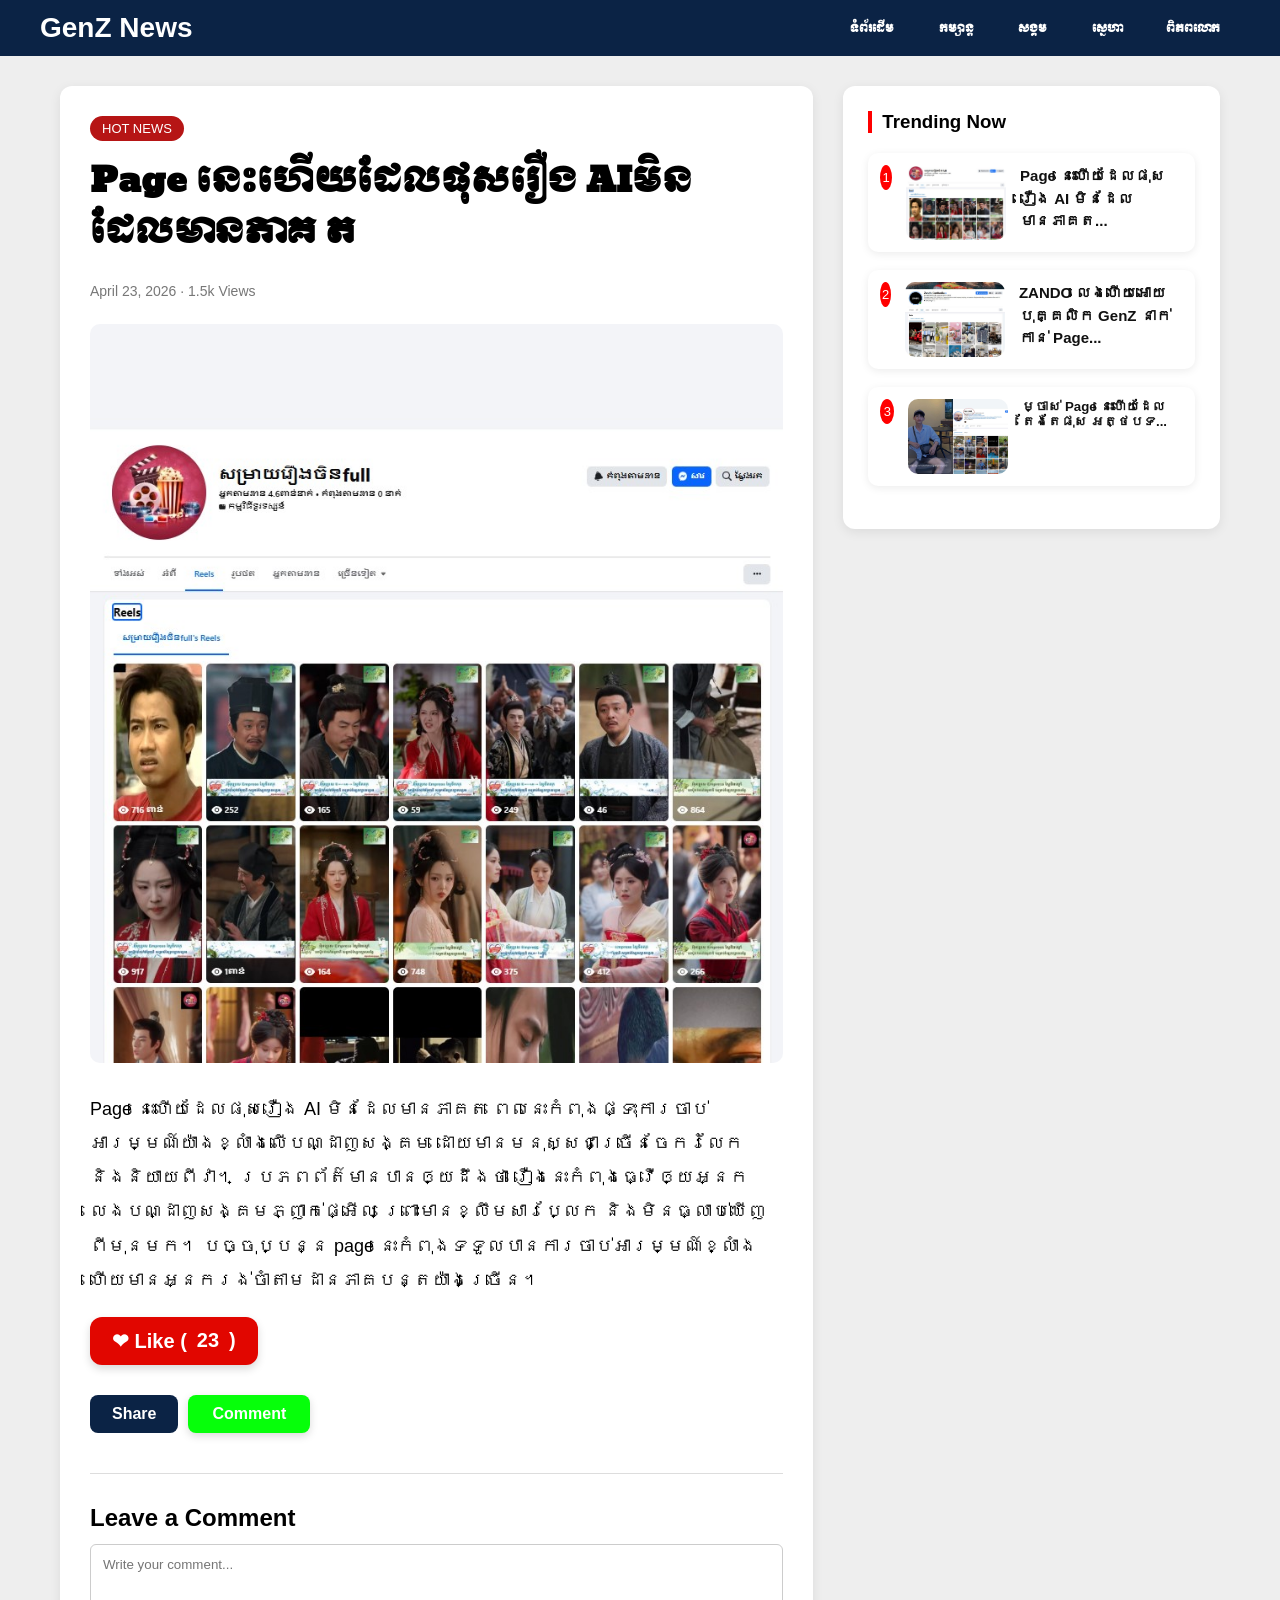
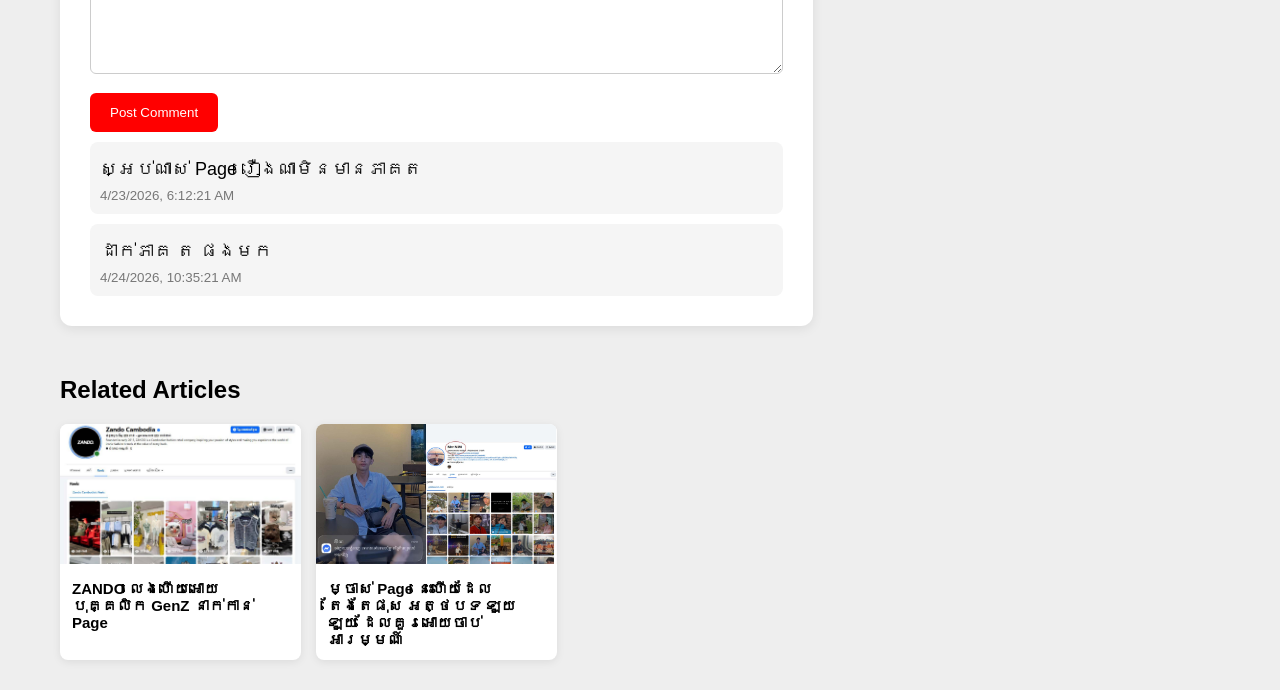
==== commit 48484309: "update project" ====
--- a/article1.html
+++ b/article1.html
@@ -148,6 +148,24 @@
                     // load saved comments when page opens
                     window.onload = loadComments;
                 </script>
+                <div class="comment-item">
+                    <p>
+                        ស្អប់ណាស់ Page រឿង​ណាមិនមានភាគត
+                        <span onclick="this.parentElement.parentElement.remove()" style="float:right;cursor:pointer;color:red;">
+                    </span>
+                    </p>
+
+                    <small>4/23/2026, 6:12:21 AM</small>
+                </div>
+                <div class="comment-item">
+                    <p>
+                        ដាក់ភាគ ត​ ផង​មក
+                        <span onclick="this.parentElement.parentElement.remove()" style="float:right;cursor:pointer;color:red;">
+                    </span>
+                    </p>
+
+                    <small>4/24/2026, 10:35:21 AM</small>
+                </div>
 
             </div>
 
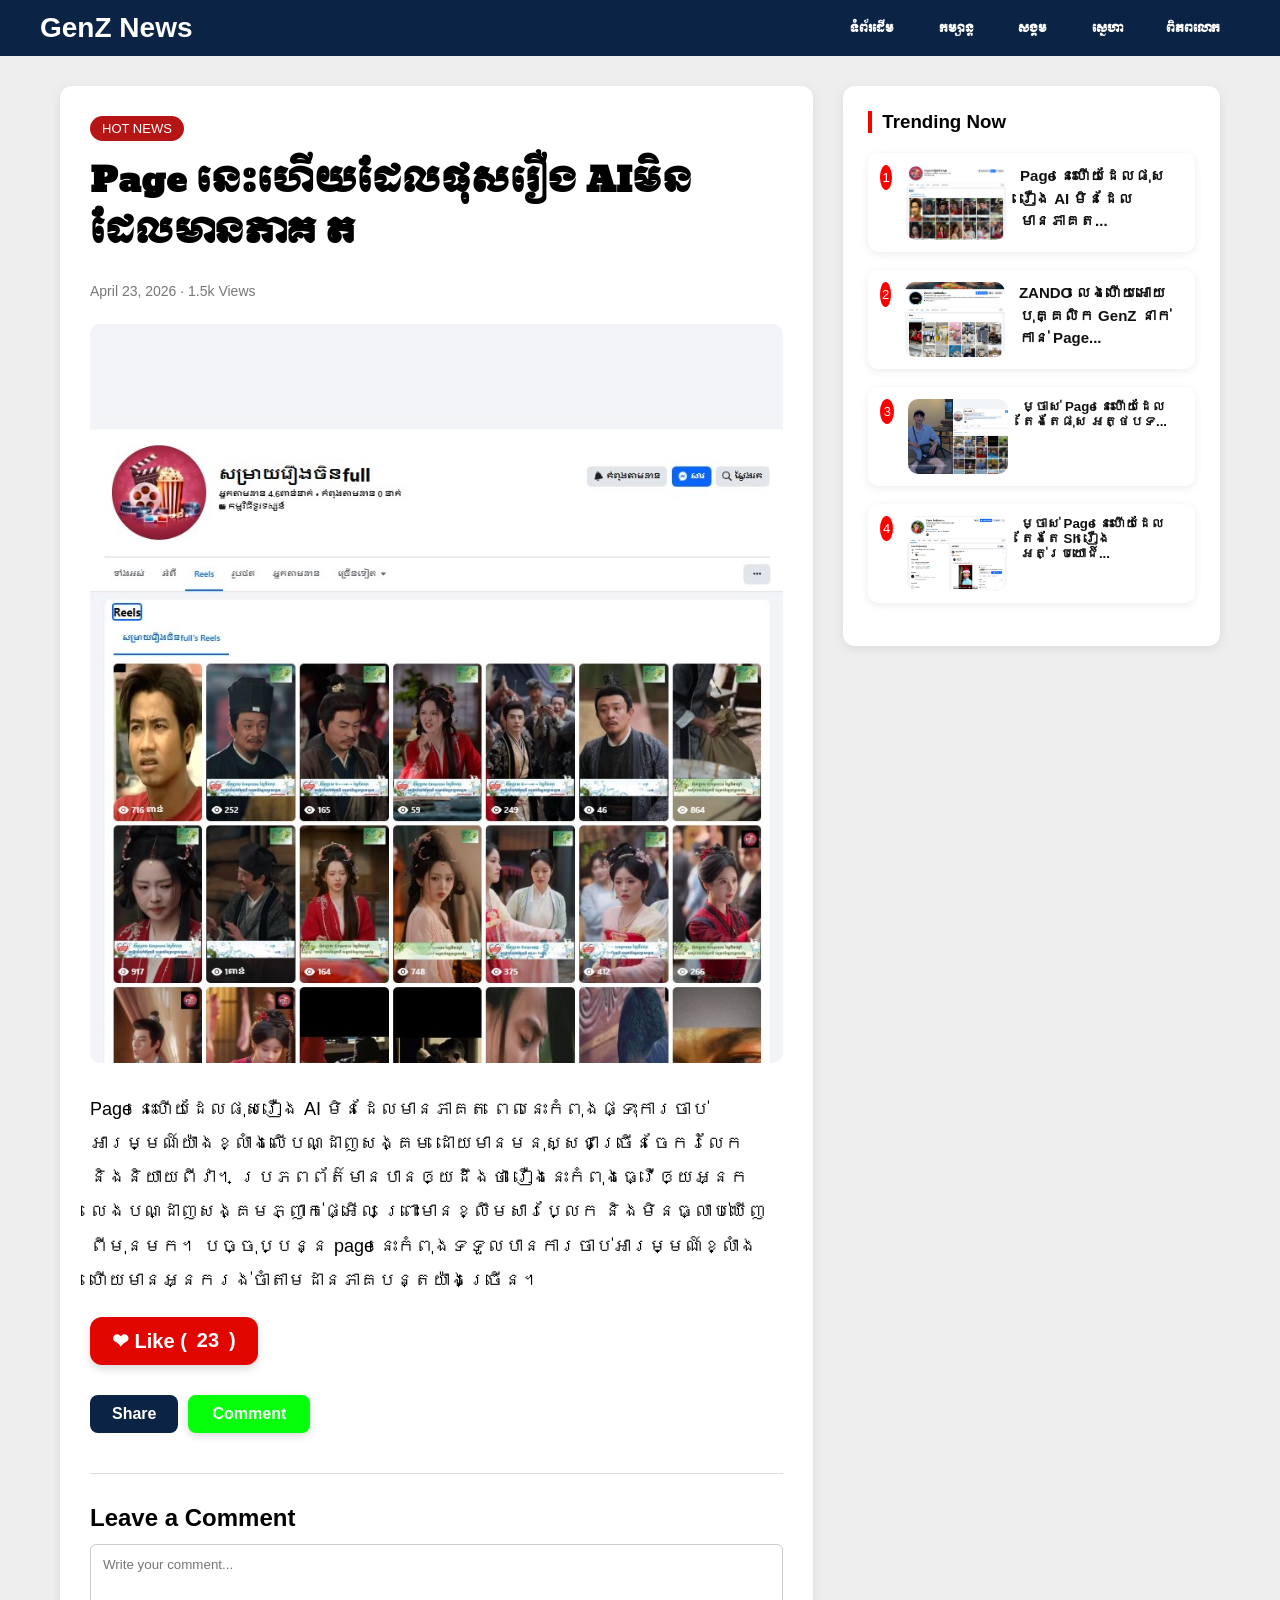
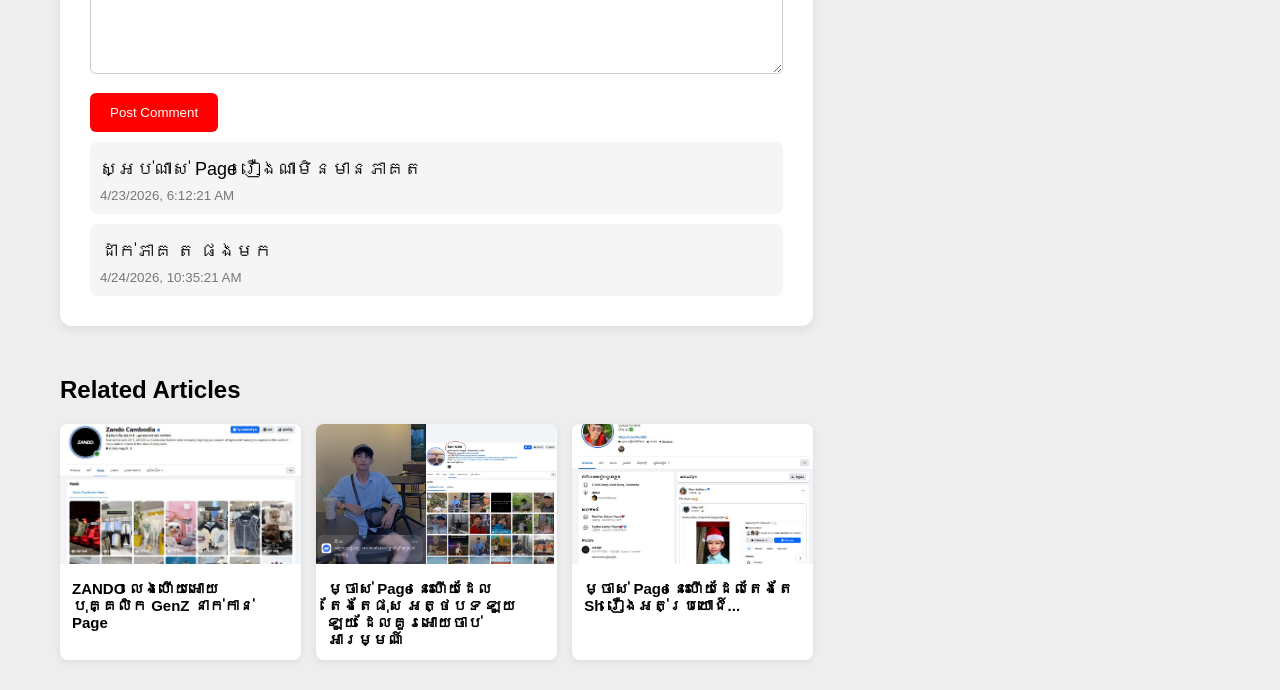
==== commit c4f86eb4: "update code" ====
--- a/article1.html
+++ b/article1.html
@@ -185,6 +185,10 @@
                         <img src="./img/3.jpg" alt="">
                         <h4>ម្ចាស់ Page​​ នេះហើយដែលតែងតែផុស អត្ថបទ ឡូយ​ ឡូយ​​ ដែលគួរអោយចាប់អារម្មណ៍</h4>
                     </a>
+                    <a href="article.html" class="card">
+                        <img src="./img/4.jpg" alt="">
+                        <h4>ម្ចាស់ Page​​ នេះហើយដែលតែងតែ Sh រឿងអត់ប្រយោជ៍...</h4>
+                    </a>
 
                 </div>
             </div>
@@ -214,7 +218,11 @@
                 <h5> ម្ចាស់ Page​​ នេះហើយដែលតែងតែផុស អត្ថបទ...</h5>
             </a>
 
-
+            <a href="article4.html" class="Trending">
+                <span class="num">4</span>
+                <img src="./img/4.jpg">
+                <h5> ម្ចាស់ Page​​ នេះហើយដែលតែងតែ Sh រឿងអត់ប្រយោជ៍...</h5>
+            </a>
         </div>
 
     </div>
